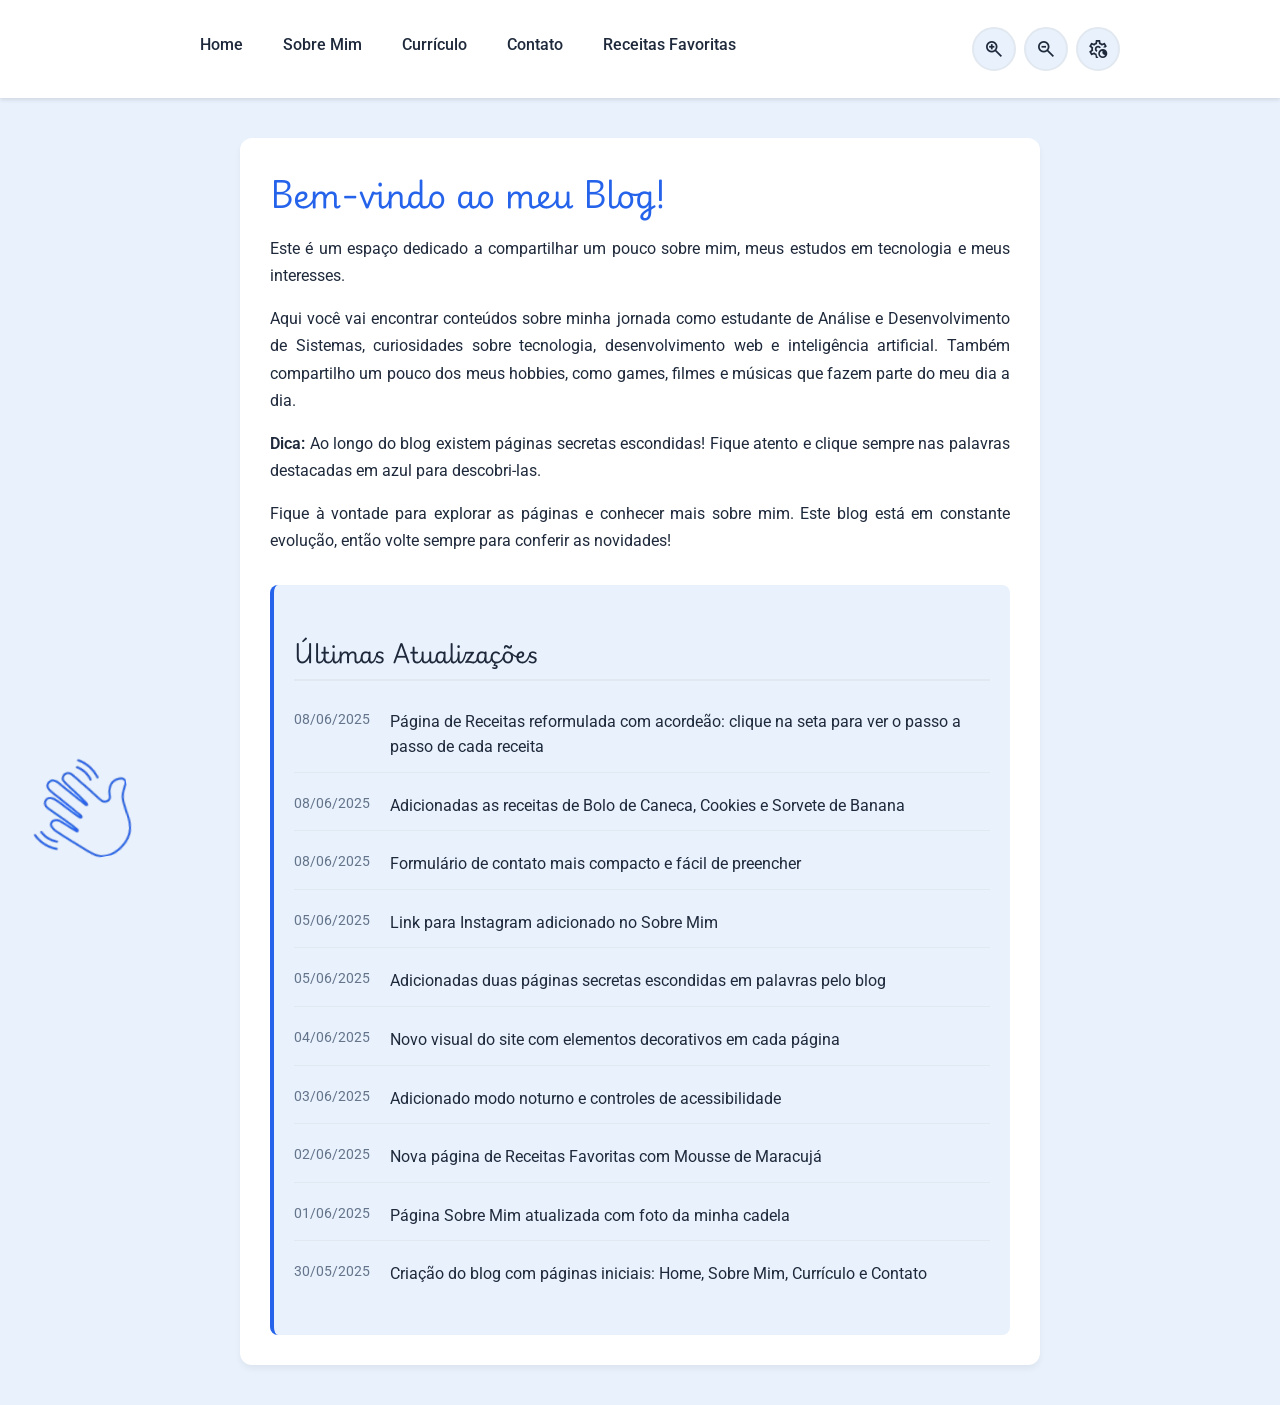
==== index.html @ a8067651 "Adiciona páginas e recursos do site" ====
<!DOCTYPE html>
<html lang="pt-BR">

<head>
    <meta charset="UTF-8">
    <meta name="viewport" content="width=device-width, initial-scale=1.0">
    <title>Meu Blog - Home</title>

    <link rel="stylesheet"
        href="https://fonts.googleapis.com/css2?family=Material+Symbols+Outlined:opsz,wght,FILL,GRAD@24,400,0,0" />

    <link rel="stylesheet" href="css/style.css">
</head>

<body>

    <header>
        <nav>
            <ul>
                <li><a href="index.html">Home</a></li>
                <li><a href="about.html">Sobre Mim</a></li>
                <li><a href="curriculum.html">Currículo</a></li>
                <li><a href="contact.html">Contato</a></li>
                <li><a href="receitas.html">Receitas Favoritas</a></li>
            </ul>
            <div class="controles-nav">
                <button id="btn-aumentar" title="Aumentar fonte">
                    <span class="material-symbols-outlined">zoom_in</span>
                </button>
                <button id="btn-diminuir" title="Diminuir fonte">
                    <span class="material-symbols-outlined">zoom_out</span>
                </button>
                <button id="btn-dark-mode" title="Modo Noturno">
                    <span class="material-symbols-outlined">settings_night_sight</span>
                </button>
            </div>
        </nav>
    </header>

    <main>
    <h1>Bem-vindo ao meu Blog!</h1>
    <p>Este é um espaço dedicado a compartilhar um pouco sobre mim, meus estudos em tecnologia e meus interesses.</p>
    
    <p>Aqui você vai encontrar conteúdos sobre minha jornada como estudante de Análise e Desenvolvimento de Sistemas, curiosidades sobre tecnologia, desenvolvimento web e inteligência artificial. Também compartilho um pouco dos meus hobbies, como games, filmes e músicas que fazem parte do meu dia a dia.</p>
    
    <p><strong>Dica:</strong> Ao longo do blog existem páginas secretas escondidas! Fique atento e clique sempre nas palavras destacadas em <span class="palavra-secreta-exemplo">azul</span> para descobri-las.</p>
    
    <p>Fique à vontade para explorar as páginas e conhecer mais sobre mim. Este blog está em constante evolução, então volte sempre para conferir as novidades!</p>

    <section>
    <h2>Últimas Atualizações</h2>
    <ul class="feed-atualizacoes">
        <li>
            <span class="feed-data">08/06/2025</span>
            <span class="feed-texto">Página de Receitas reformulada com acordeão: clique na seta para ver o passo a passo de cada receita</span>
        </li>
        <li>
            <span class="feed-data">08/06/2025</span>
            <span class="feed-texto">Adicionadas as receitas de Bolo de Caneca, Cookies e Sorvete de Banana</span>
        </li>
        <li>
            <span class="feed-data">08/06/2025</span>
            <span class="feed-texto">Formulário de contato mais compacto e fácil de preencher</span>
        </li>
        <li>
            <span class="feed-data">05/06/2025</span>
            <span class="feed-texto">Link para Instagram adicionado no Sobre Mim</span>
        </li>
        <li>
            <span class="feed-data">05/06/2025</span>
            <span class="feed-texto">Adicionadas duas páginas secretas escondidas em palavras pelo blog</span>
        </li>
        <li>
            <span class="feed-data">04/06/2025</span>
            <span class="feed-texto">Novo visual do site com elementos decorativos em cada página</span>
        </li>
        <li>
            <span class="feed-data">03/06/2025</span>
            <span class="feed-texto">Adicionado modo noturno e controles de acessibilidade</span>
        </li>
        <li>
            <span class="feed-data">02/06/2025</span>
            <span class="feed-texto">Nova página de Receitas Favoritas com Mousse de Maracujá</span>
        </li>
        <li>
            <span class="feed-data">01/06/2025</span>
            <span class="feed-texto">Página Sobre Mim atualizada com foto da minha cadela</span>
        </li>
        <li>
            <span class="feed-data">30/05/2025</span>
            <span class="feed-texto">Criação do blog com páginas iniciais: Home, Sobre Mim, Currículo e Contato</span>
        </li>
    </ul>
</section>
</main>
 <img src="assets/Icons/mao.png" alt="" class="decorativo decorativo-mao">
    <script src="js/script.js"></script>
</body>

</html>
---- css/style.css ----
/* IMPORTAÇÃO DAS FONTES */
@import url('https://fonts.googleapis.com/css2?family=Roboto:wght@400;500;700&display=swap');
@import url('https://fonts.googleapis.com/css2?family=Playwrite+GB+J:ital,wght@0,100..400;1,100..400&display=swap');

/* VARIÁVEIS DE CORES */
:root {
    --cor-primaria: #2563eb;       
    --cor-primaria-hover: #1d4ed8; 
    --cor-fundo: #e8f1fc;;          
    --cor-fundo-card: #ffffff;     
    --cor-texto: #1e293b;         
    --cor-texto-claro: #64748b;    
    --cor-borda: #e2e8f0;          
    --cor-sucesso: #10b981;        
}

/* RESET BÁSICO E ESTILOS GLOBAIS */
* {
    margin: 0;
    padding: 0;
    box-sizing: border-box;
}

body {
    position: relative;
    min-height: 100vh;
    font-family: 'Roboto', Arial, sans-serif;
    font-size: 16px;
    line-height: 1.6;
    color: var(--cor-texto);
    background-color: var(--cor-fundo);
}

/* HEADER E NAVEGAÇÃO */
header {
    background-color: var(--cor-fundo-card);
    box-shadow: 0 2px 4px rgba(0, 0, 0, 0.1);
    position: sticky;
    top: 0;
    z-index: 100;
}

nav {
    max-width: 1000px;
    margin: 0 auto;
    padding: 16px 20px;
    display: flex;
    justify-content: space-between;
    align-items: center;
    gap: 20px;
}

/* Menu usando Flexbox */
nav ul {
    display: flex;
    justify-content: center;
    align-items: center;
    gap: 8px;
    list-style: none;
    flex-wrap: wrap;
}

nav ul li a {
    text-decoration: none;
    color: var(--cor-texto);
    font-weight: 500;
    padding: 10px 16px;
    border-radius: 6px;
    transition: background-color 0.3s, color 0.3s;
}

/* Efeito hover nos links do menu */
nav ul li a:hover {
    background-color: var(--cor-primaria);
    color: #ffffff;
}

/* BOTÕES DE ACESSIBILIDADE */
.controles-nav {
    display: flex;
    align-items: center;
    gap: 8px;
}

.controles-nav button {
    display: flex;
    justify-content: center;
    align-items: center;
    width: 44px;
    height: 44px;
    background-color: var(--cor-fundo);
    color: var(--cor-texto);
    border: 2px solid var(--cor-borda);
    border-radius: 50%;
    cursor: pointer;
    transition: all 0.3s ease;
}

.controles-nav button:hover {
    background-color: var(--cor-primaria);
    color: #ffffff;
    border-color: var(--cor-primaria);
    transform: translateY(-2px);
}

.controles-nav button .material-symbols-outlined {
    font-size: 22px;
}

/* CONTEÚDO PRINCIPAL (MAIN) */
main {
    max-width: 800px;
    margin: 40px auto;
    padding: 30px;
    background-color: var(--cor-fundo-card);
    border-radius: 12px;
    box-shadow: 0 4px 6px rgba(0, 0, 0, 0.05);
}


/* TIPOGRAFIA - TÍTULOS COM PLAYWRITE GB J */
h1, h2, h3 {
    font-family: 'Playwrite GB J', cursive;
}

h1 {
    font-size: 2rem;
    font-weight: 400;
    color: var(--cor-primaria);
    margin-bottom: 16px;
}

h2 {
    font-size: 1.4rem;
    font-weight: 400;
    color: var(--cor-texto);
    margin-top: 30px;
    margin-bottom: 12px;
    padding-bottom: 8px;
    border-bottom: 2px solid var(--cor-borda);
}

h3 {
    font-size: 1.2rem;
    font-weight: 400;
    color: var(--cor-texto);
    margin-top: 20px;
    margin-bottom: 10px;
}

p {
    text-align: justify;
    margin-bottom: 16px;
    color: var(--cor-texto);
    line-height: 1.7;
}

/* LISTAS (UL e OL) */
ul, ol {
    margin: 16px 0;
    padding-left: 24px;
}

ul li, ol li {
    margin-bottom: 8px;
    color: var(--cor-texto);
}

/* Links dentro de listas */
ul li a, ol li a {
    color: var(--cor-primaria);
    text-decoration: none;
    font-weight: 500;
}

ul li a:hover, ol li a:hover {
    text-decoration: underline;
}

/* SEÇÕES */
section {
    margin-top: 30px;
    padding: 20px;
    background-color: var(--cor-fundo);
    border-radius: 8px;
    border-left: 4px solid var(--cor-primaria);
}

/* IMAGENS */
img {
    display: block; 
    margin: 30px auto;
    max-width: 100%;
    height: auto;
    border-radius: 12px;
    border: 4px solid var(--cor-primaria);
    box-shadow: 0 4px 10px rgba(0, 0, 0, 0.15);
}

/* FORMULÁRIO DE CONTATO */
form {
    display: flex;
    flex-direction: column;
    gap: 20px;
    margin-top: 20px;
}

form div {
    display: flex;
    flex-direction: column;
    gap: 8px;
}

label {
    font-weight: 500;
    color: var(--cor-texto);
}

input[type="text"],
input[type="email"],
textarea {
    width: 100%;
    padding: 12px 16px;
    font-family: 'Roboto', Arial, sans-serif;
    font-size: 1rem;
    color: var(--cor-texto);
    background-color: var(--cor-fundo);
    border: 2px solid var(--cor-borda);
    border-radius: 8px;
    transition: border-color 0.3s, box-shadow 0.3s;
}

/* Efeito de foco nos campos */
input[type="text"]:focus,
input[type="email"]:focus,
textarea:focus {
    outline: none;
    border-color: var(--cor-primaria);
    box-shadow: 0 0 0 3px rgba(37, 99, 235, 0.2);
}

textarea {
    resize: vertical;
    min-height: 120px;
}

/* Botão de envio */
button[type="submit"] {
    padding: 14px 28px;
    font-family: 'Roboto', Arial, sans-serif;
    font-size: 1rem;
    font-weight: 600;
    color: #ffffff;
    background-color: var(--cor-primaria);
    border: none;
    border-radius: 8px;
    cursor: pointer;
    transition: background-color 0.3s, transform 0.2s;
    align-self: flex-start;
}

button[type="submit"]:hover {
    background-color: var(--cor-primaria-hover);
    transform: translateY(-2px);
}

/* LISTA DE MÚSICAS (SPOTIFY) */
.lista-musicas {
    display: flex;
    flex-direction: column;
    gap: 20px;
    margin: 20px 0;
}

.musica-item h3 {
    margin-top: 0;
    margin-bottom: 10px;
}

/* TABELAS (CURRÍCULO) */
table {
    width: 100%;
    border-collapse: collapse;
    margin-top: 16px;
    background-color: var(--cor-fundo-card);
    border-radius: 8px;
    overflow: hidden;
    box-shadow: 0 2px 4px rgba(0, 0, 0, 0.05);
}

th, td {
    padding: 14px 16px;
    text-align: left;
    border-bottom: 1px solid var(--cor-borda);
}

th {
    background-color: var(--cor-primaria);
    color: #ffffff;
    font-weight: 600;
}

tr:nth-child(even) {
    background-color: var(--cor-fundo);
}

tr:hover {
    background-color: rgba(37, 99, 235, 0.05);
}

tr:last-child td {
    border-bottom: none;
}

/* LINKS GERAIS */
a {
    color: var(--cor-primaria);
    text-decoration: none;
    transition: color 0.3s;
}

a:hover {
    color: var(--cor-primaria-hover);
    text-decoration: underline;
}

/* Link de voltar (nas receitas) */
main > a {
    display: inline-block;
    margin-top: 24px;
    font-weight: 500;
}

/* UTILITÁRIOS */
br {
    display: block;
    margin: 8px 0;
}

strong {
    font-weight: 600;
    color: var(--cor-texto);
}

/* ELEMENTOS DECORATIVOS */
.decorativo-container {
    position: fixed;
    bottom: 60px;
    left: 20px;
    pointer-events: none;
    user-select: none;
    z-index: 1;
    display: flex;
    align-items: flex-end;
    gap: 10px;
}

.decorativo {
    position: fixed;
    bottom: 40px;
    left: 30px;
    pointer-events: none;
    user-select: none;
    z-index: 1;
    border: none;
    box-shadow: none;
    margin: 0;
}

.decorativo-mao {
    width: 100px;
    transform: rotate(-10deg);
}

.decorativo-controle {
    position: relative;
    width: 120px;
    transform: rotate(-15deg);
}

.decorativo-headset {
    position: relative;
    width: 90px;
    transform: rotate(10deg);
    margin-bottom: 50px;
}

.decorativo-celular {
    width: 90px;
    transform: rotate(-20deg);
}

.decorativo-cookie {
    width: 95px;
    transform: rotate(-15deg);
}

.decorativo-maleta {
    width: 100px;
    transform: rotate(-8deg);
}

.decorativo-cinema {
    width: 110px;
    transform: rotate(-12deg);
}

.decorativo-musica {
    width: 180px;
    transform: rotate(-10deg);
}

.decorativo-mousse {
    width: 80px;
    transform: rotate(-8deg);
}

/* DESTAQUE DE PROJETO */
.destaque-projeto {
    border-left: 4px solid var(--cor-primaria);
}

.destaque-projeto h2 {
    border-bottom: none;
    margin-top: 0;
    display: flex;
    align-items: center;
}

.btn-projeto {
    display: inline-flex;
    align-items: center;
    gap: 8px;
    margin-top: 12px;
    padding: 12px 24px;
    background-color: var(--cor-primaria);
    color: #ffffff;
    border-radius: 8px;
    font-weight: 600;
    transition: background-color 0.3s, transform 0.2s;
}

.btn-projeto:hover {
    background-color: var(--cor-primaria-hover);
    color: #ffffff;
    text-decoration: none;
    transform: translateY(-2px);
}

.btn-projeto .material-symbols-outlined {
    font-size: 20px;
}

/* AVISO DE PÁGINA SECRETA */
.aviso-secreto {
    display: inline-block;
    background-color: var(--cor-primaria);
    color: #ffffff;
    font-weight: 600;
    font-size: 0.9rem;
    padding: 6px 14px;
    border-radius: 20px;
    margin-bottom: 16px;
}

/* RESPONSIVIDADE BÁSICA */
@media (max-width: 768px) {
    nav {
        flex-direction: column;
        gap: 16px;
    }
    
    nav ul {
        flex-direction: column;
        gap: 0;
    }
    
    nav ul li {
        width: 100%;
        text-align: center;
    }
    
    nav ul li a {
        display: block;
        padding: 12px 20px;
    }
    
    .controles-nav {
        justify-content: center;
    }
    
    main {
        margin: 20px 16px;
        padding: 20px;
    }
    
    h1 {
        font-size: 1.6rem;
    }
    
    h2 {
        font-size: 1.2rem;
    }
    
    table {
        font-size: 0.9rem;
    }
    
    th, td {
        padding: 10px 12px;
    }
}

/* RECEITAS - ACORDEÃO */
.receita {
    background-color: var(--cor-fundo-card);
    border: 1px solid var(--cor-borda);
    border-radius: 8px;
    margin-bottom: 12px;
    overflow: hidden;
}

.receita summary {
    padding: 16px 20px;
    font-weight: 600;
    font-size: 1.1rem;
    color: var(--cor-texto);
    cursor: pointer;
    list-style: none;
    display: flex;
    align-items: center;
    justify-content: space-between;
    transition: background-color 0.3s;
}

/* Remove a seta padrão do navegador */
.receita summary::-webkit-details-marker {
    display: none;
}

/* Seta personalizada */
.receita summary::after {
    content: "▼";
    font-size: 0.8rem;
    color: var(--cor-primaria);
    transition: transform 0.3s;
}

.receita[open] summary::after {
    transform: rotate(180deg);
}

.receita summary:hover {
    background-color: var(--cor-fundo);
}

.receita-conteudo {
    padding: 0 20px 16px 20px;
}

.receita-conteudo h3 {
    margin-top: 12px;
    color: var(--cor-primaria);
}

/* LINK ESPECIAL (MOUSSE - SUBPÁGINA) */
.receita-link-especial {
    display: flex;
    align-items: center;
    justify-content: space-between;
    padding: 16px 20px;
    margin-bottom: 12px;
    background-color: var(--cor-primaria);
    color: #ffffff;
    border-radius: 8px;
    font-weight: 600;
    font-size: 1.1rem;
    text-decoration: none;
    transition: background-color 0.3s, transform 0.2s;
}

.receita-link-especial:hover {
    background-color: var(--cor-primaria-hover);
    color: #ffffff;
    text-decoration: none;
    transform: translateY(-2px);
}

.receita-link-especial .material-symbols-outlined {
    font-size: 20px;
}


/* FEED DE ATUALIZAÇÕES */
.feed-atualizacoes {
    list-style: none;
    padding-left: 0;
}

.feed-atualizacoes li {
    display: flex;
    gap: 16px;
    padding: 12px 0;
    border-bottom: 1px solid var(--cor-borda);
}

.feed-atualizacoes li:last-child {
    border-bottom: none;
}

.feed-data {
    font-size: 0.85rem;
    color: var(--cor-texto-claro);
    white-space: nowrap;
    min-width: 80px;
}

.feed-texto {
    color: var(--cor-texto);
}

/* MODO NOTURNO (DARK MODE) */
.dark-mode {
    --cor-primaria: #60a5fa;       
    --cor-primaria-hover: #93c5fd;
    --cor-fundo: #0c1929;          
    --cor-fundo-card: #1e293b;     
    --cor-texto: #f1f5f9;        
    --cor-texto-claro: #94a3b8;    
    --cor-borda: #334155;         
}

/* Ajustes específicos para dark mode */
.dark-mode header {
    box-shadow: 0 2px 4px rgba(0, 0, 0, 0.3);
}

.dark-mode input[type="text"],
.dark-mode input[type="email"],
.dark-mode textarea {
    background-color: var(--cor-fundo);
    color: var(--cor-texto);
}

.dark-mode table {
    box-shadow: 0 2px 4px rgba(0, 0, 0, 0.2);
}

.dark-mode tr:hover {
    background-color: rgba(96, 165, 250, 0.1);
}

.dark-mode img {
    box-shadow: 0 2px 8px rgba(0, 0, 0, 0.3);
}
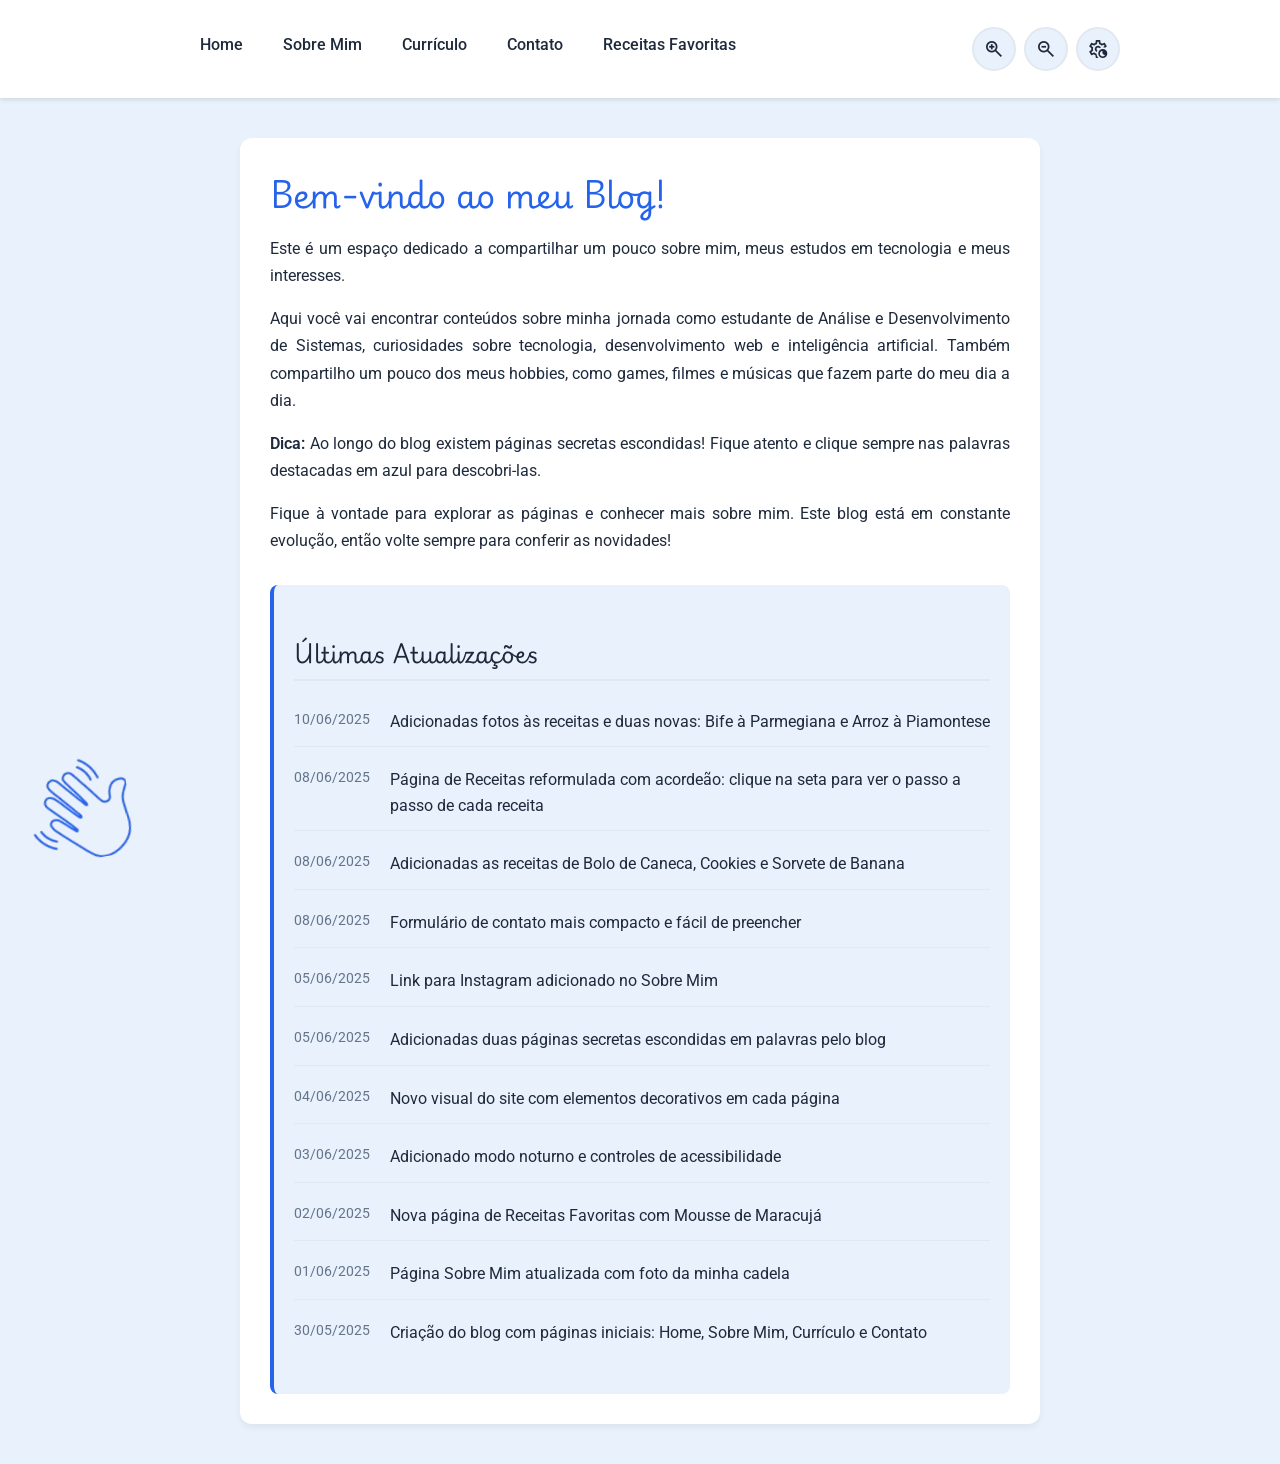
==== commit eddfce95: "Feed atualizado" ====
--- a/index.html
+++ b/index.html
@@ -51,6 +51,10 @@
     <h2>Últimas Atualizações</h2>
     <ul class="feed-atualizacoes">
         <li>
+            <span class="feed-data">10/06/2025</span>
+            <span class="feed-texto">Adicionadas fotos às receitas e duas novas: Bife à Parmegiana e Arroz à Piamontese</span>
+        </li>
+        <li>
             <span class="feed-data">08/06/2025</span>
             <span class="feed-texto">Página de Receitas reformulada com acordeão: clique na seta para ver o passo a passo de cada receita</span>
         </li>
--- a/css/style.css
+++ b/css/style.css
@@ -4,14 +4,15 @@
 
 /* VARIÁVEIS DE CORES */
 :root {
-    --cor-primaria: #2563eb;       
-    --cor-primaria-hover: #1d4ed8; 
-    --cor-fundo: #e8f1fc;;          
-    --cor-fundo-card: #ffffff;     
-    --cor-texto: #1e293b;         
-    --cor-texto-claro: #64748b;    
-    --cor-borda: #e2e8f0;          
-    --cor-sucesso: #10b981;        
+    --cor-primaria: #2563eb;
+    --cor-primaria-hover: #1d4ed8;
+    --cor-fundo: #e8f1fc;
+    ;
+    --cor-fundo-card: #ffffff;
+    --cor-texto: #1e293b;
+    --cor-texto-claro: #64748b;
+    --cor-borda: #e2e8f0;
+    --cor-sucesso: #10b981;
 }
 
 /* RESET BÁSICO E ESTILOS GLOBAIS */
@@ -119,7 +120,9 @@
 
 
 /* TIPOGRAFIA - TÍTULOS COM PLAYWRITE GB J */
-h1, h2, h3 {
+h1,
+h2,
+h3 {
     font-family: 'Playwrite GB J', cursive;
 }
 
@@ -156,24 +159,28 @@
 }
 
 /* LISTAS (UL e OL) */
-ul, ol {
+ul,
+ol {
     margin: 16px 0;
     padding-left: 24px;
 }
 
-ul li, ol li {
+ul li,
+ol li {
     margin-bottom: 8px;
     color: var(--cor-texto);
 }
 
 /* Links dentro de listas */
-ul li a, ol li a {
+ul li a,
+ol li a {
     color: var(--cor-primaria);
     text-decoration: none;
     font-weight: 500;
 }
 
-ul li a:hover, ol li a:hover {
+ul li a:hover,
+ol li a:hover {
     text-decoration: underline;
 }
 
@@ -188,7 +195,7 @@
 
 /* IMAGENS */
 img {
-    display: block; 
+    display: block;
     margin: 30px auto;
     max-width: 100%;
     height: auto;
@@ -288,7 +295,8 @@
     box-shadow: 0 2px 4px rgba(0, 0, 0, 0.05);
 }
 
-th, td {
+th,
+td {
     padding: 14px 16px;
     text-align: left;
     border-bottom: 1px solid var(--cor-borda);
@@ -325,11 +333,25 @@
 }
 
 /* Link de voltar (nas receitas) */
-main > a {
+main>a {
     display: inline-block;
     margin-top: 24px;
     font-weight: 500;
 }
+
+/* IMAGEM DENTRO DA RECEITA*/
+.receita-img {
+    display: block;
+    width: 100%;
+    max-width: 300px;
+    aspect-ratio: 1 / 1;
+    object-fit: cover;
+    margin: 16px auto 0 auto;
+    border: 3px solid var(--cor-primaria);
+    border-radius: 8px;
+    box-shadow: 0 2px 6px rgba(0, 0, 0, 0.12);
+}
+
 
 /* UTILITÁRIOS */
 br {
@@ -469,44 +491,45 @@
         flex-direction: column;
         gap: 16px;
     }
-    
+
     nav ul {
         flex-direction: column;
         gap: 0;
     }
-    
+
     nav ul li {
         width: 100%;
         text-align: center;
     }
-    
+
     nav ul li a {
         display: block;
         padding: 12px 20px;
     }
-    
+
     .controles-nav {
         justify-content: center;
     }
-    
+
     main {
         margin: 20px 16px;
         padding: 20px;
     }
-    
+
     h1 {
         font-size: 1.6rem;
     }
-    
+
     h2 {
         font-size: 1.2rem;
     }
-    
+
     table {
         font-size: 0.9rem;
     }
-    
-    th, td {
+
+    th,
+    td {
         padding: 10px 12px;
     }
 }
@@ -621,13 +644,13 @@
 
 /* MODO NOTURNO (DARK MODE) */
 .dark-mode {
-    --cor-primaria: #60a5fa;       
+    --cor-primaria: #60a5fa;
     --cor-primaria-hover: #93c5fd;
-    --cor-fundo: #0c1929;          
-    --cor-fundo-card: #1e293b;     
-    --cor-texto: #f1f5f9;        
-    --cor-texto-claro: #94a3b8;    
-    --cor-borda: #334155;         
+    --cor-fundo: #0c1929;
+    --cor-fundo-card: #1e293b;
+    --cor-texto: #f1f5f9;
+    --cor-texto-claro: #94a3b8;
+    --cor-borda: #334155;
 }
 
 /* Ajustes específicos para dark mode */
